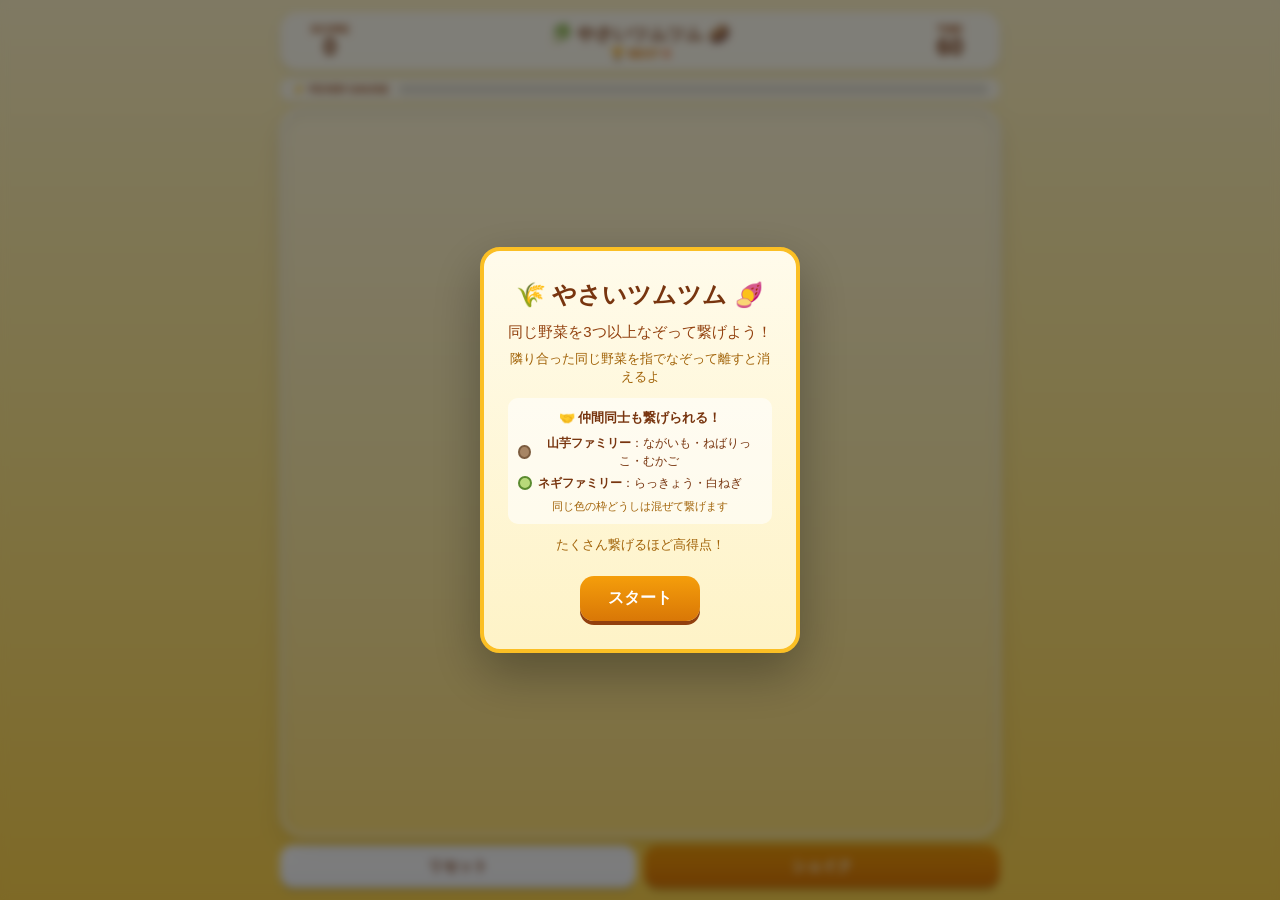
==== yasai_tsumtsum.html @ be54736c "Add files via upload" ====
<!DOCTYPE html>
<html lang="ja">
<head>
<meta charset="UTF-8">
<meta name="viewport" content="width=device-width, initial-scale=1.0, user-scalable=no">
<title>やさいツムツム</title>
<style>
  * { box-sizing: border-box; margin: 0; padding: 0; -webkit-tap-highlight-color: transparent; }
  html, body {
    height: 100%;
    overflow: hidden;
    font-family: -apple-system, BlinkMacSystemFont, "Hiragino Sans", "Yu Gothic UI", sans-serif;
    background: linear-gradient(180deg, #fef3c7 0%, #fde68a 50%, #fcd34d 100%);
    user-select: none;
    touch-action: none;
  }
  #app {
    width: 100vw;
    height: 100vh;
    display: flex;
    flex-direction: column;
    align-items: center;
    padding: 12px;
  }
  
  /* PC：もっと大きく表示 */
  .header {
    width: 100%;
    max-width: 720px;
    display: flex;
    justify-content: space-between;
    align-items: center;
    padding: 10px 20px;
    background: rgba(255,255,255,0.75);
    border-radius: 18px;
    backdrop-filter: blur(8px);
    box-shadow: 0 4px 12px rgba(0,0,0,0.08);
    margin-bottom: 8px;
    gap: 12px;
  }
  .stat { text-align: center; min-width: 60px; }
  .stat-label { font-size: 11px; color: #92400e; font-weight: 600; }
  .stat-value { font-size: 24px; font-weight: 800; color: #78350f; line-height: 1; }
  .title {
    font-size: 18px;
    font-weight: 800;
    color: #78350f;
    flex: 1;
    text-align: center;
  }
  .best-row {
    font-size: 12px;
    font-weight: 700;
    color: #d97706;
    margin-top: 2px;
    line-height: 1;
  }
  .best-row span { color: #ea580c; font-weight: 800; }
  
  #gameArea {
    position: relative;
    flex: 1;
    width: 100%;
    max-width: 720px;
    background: linear-gradient(180deg, rgba(255,255,255,0.4), rgba(255,255,255,0.2));
    border-radius: 24px;
    overflow: hidden;
    box-shadow: inset 0 4px 12px rgba(0,0,0,0.08), 0 8px 24px rgba(0,0,0,0.1);
    border: 3px solid rgba(255,255,255,0.6);
    min-height: 0;
  }
  #canvas { display: block; width: 100%; height: 100%; cursor: pointer; }
  
  .footer {
    width: 100%;
    max-width: 720px;
    margin-top: 8px;
    display: flex;
    gap: 8px;
  }
  .btn {
    flex: 1;
    padding: 12px;
    border: none;
    border-radius: 14px;
    font-size: 15px;
    font-weight: 700;
    cursor: pointer;
    box-shadow: 0 4px 0 rgba(0,0,0,0.15);
    transition: transform 0.1s, box-shadow 0.1s;
  }
  .btn:hover { filter: brightness(1.05); }
  .btn:active { transform: translateY(2px); box-shadow: 0 2px 0 rgba(0,0,0,0.15); }
  .btn-primary { background: linear-gradient(180deg, #f59e0b, #d97706); color: white; }
  .btn-secondary { background: linear-gradient(180deg, #fff, #f3f4f6); color: #78350f; }

  .overlay {
    position: absolute;
    inset: 0;
    background: rgba(0,0,0,0.5);
    display: flex;
    align-items: center;
    justify-content: center;
    z-index: 100;
    backdrop-filter: blur(4px);
  }
  .modal {
    background: linear-gradient(180deg, #fffbeb, #fef3c7);
    padding: 28px 24px;
    border-radius: 20px;
    text-align: center;
    box-shadow: 0 20px 50px rgba(0,0,0,0.3);
    border: 4px solid #fbbf24;
    max-width: 320px;
  }
  .modal h2 { color: #78350f; font-size: 24px; margin-bottom: 12px; }
  .modal p { color: #92400e; margin-bottom: 6px; font-size: 15px; }
  .modal .big-score { font-size: 42px; font-weight: 800; color: #d97706; margin: 12px 0; }
  .modal-btn {
    margin-top: 16px;
    padding: 12px 28px;
    background: linear-gradient(180deg, #f59e0b, #d97706);
    color: white;
    border: none;
    border-radius: 14px;
    font-size: 16px;
    font-weight: 700;
    cursor: pointer;
    box-shadow: 0 4px 0 #92400e;
  }
  .modal-btn:hover { filter: brightness(1.05); }
  .modal-btn:active { transform: translateY(2px); box-shadow: 0 2px 0 #92400e; }
  .combo-text {
    position: absolute;
    pointer-events: none;
    font-weight: 800;
    color: #ea580c;
    text-shadow: 0 2px 4px rgba(255,255,255,0.8), 0 0 8px rgba(255,200,100,0.6);
    z-index: 10;
    animation: pop 0.8s ease-out forwards;
  }
  @keyframes pop {
    0% { transform: translate(-50%,-50%) scale(0.5); opacity: 0; }
    30% { transform: translate(-50%,-50%) scale(1.2); opacity: 1; }
    100% { transform: translate(-50%,-150%) scale(1); opacity: 0; }
  }
  @keyframes shimmer {
    0%, 100% { transform: scale(1); box-shadow: 0 0 0 rgba(251,191,36,0); }
    50% { transform: scale(1.05); box-shadow: 0 0 20px rgba(251,191,36,0.8); }
  }
  
  /* フィーバーゲージ */
  .fever-wrap {
    width: 100%;
    max-width: 720px;
    background: rgba(255,255,255,0.7);
    border-radius: 10px;
    padding: 5px 12px;
    margin-bottom: 6px;
    box-shadow: 0 2px 6px rgba(0,0,0,0.06);
    display: flex;
    align-items: center;
    gap: 10px;
  }
  .fever-label {
    font-size: 11px;
    font-weight: 700;
    color: #92400e;
    white-space: nowrap;
  }
  .fever-bar {
    flex: 1;
    height: 10px;
    background: rgba(0,0,0,0.1);
    border-radius: 5px;
    overflow: hidden;
    box-shadow: inset 0 1px 2px rgba(0,0,0,0.15);
  }
  .fever-fill {
    height: 100%;
    width: 0%;
    background: linear-gradient(90deg, #fde047, #f97316, #ef4444);
    border-radius: 5px;
    transition: width 0.3s;
    box-shadow: 0 0 8px rgba(249, 115, 22, 0.6);
  }
  .fever-fill.full {
    animation: feverPulse 0.5s ease-in-out infinite;
  }
  @keyframes feverPulse {
    0%, 100% { box-shadow: 0 0 8px rgba(249, 115, 22, 0.6); }
    50% { box-shadow: 0 0 20px rgba(239, 68, 68, 1); }
  }
  
  /* フィーバー中の演出 */
  .fever-banner {
    position: absolute;
    top: 50%;
    left: 50%;
    transform: translate(-50%, -50%) scale(0);
    background: linear-gradient(135deg, #ef4444, #f97316, #fbbf24);
    color: white;
    padding: 16px 32px;
    border-radius: 16px;
    font-weight: 800;
    font-size: 28px;
    text-shadow: 0 2px 4px rgba(0,0,0,0.4);
    box-shadow: 0 8px 24px rgba(239,68,68,0.5);
    z-index: 50;
    pointer-events: none;
    text-align: center;
    line-height: 1.2;
    border: 3px solid white;
  }
  .fever-banner.show {
    animation: feverBanner 1.5s ease-out forwards;
  }
  @keyframes feverBanner {
    0% { transform: translate(-50%, -50%) scale(0) rotate(-10deg); opacity: 0; }
    20% { transform: translate(-50%, -50%) scale(1.2) rotate(5deg); opacity: 1; }
    40% { transform: translate(-50%, -50%) scale(1) rotate(0deg); }
    80% { transform: translate(-50%, -50%) scale(1) rotate(0deg); opacity: 1; }
    100% { transform: translate(-50%, -150%) scale(0.8); opacity: 0; }
  }
  /* フィーバー中のゲームエリア */
  #gameArea.fever {
    background: linear-gradient(180deg, rgba(254,215,170,0.6), rgba(251,191,36,0.3));
    box-shadow: inset 0 0 30px rgba(249,115,22,0.4), 0 0 30px rgba(239,68,68,0.5);
    animation: feverBg 0.8s ease-in-out infinite;
  }
  @keyframes feverBg {
    0%, 100% { box-shadow: inset 0 0 30px rgba(249,115,22,0.4), 0 0 30px rgba(239,68,68,0.5); }
    50% { box-shadow: inset 0 0 50px rgba(239,68,68,0.6), 0 0 50px rgba(251,191,36,0.7); }
  }
</style>
</head>
<body>
<div id="app">
  <div class="header">
    <div class="stat">
      <div class="stat-label">SCORE</div>
      <div class="stat-value" id="scoreVal">0</div>
    </div>
    <div class="title">
      🥬 やさいツムツム 🥔
      <div class="best-row">🏆 BEST <span id="bestVal">0</span></div>
    </div>
    <div class="stat">
      <div class="stat-label">TIME</div>
      <div class="stat-value" id="timeVal">60</div>
    </div>
  </div>
  <div class="fever-wrap">
    <div class="fever-label">⚡ FEVER GAUGE</div>
    <div class="fever-bar"><div class="fever-fill" id="feverFill"></div></div>
  </div>
  <div id="gameArea">
    <canvas id="canvas"></canvas>
    <div class="fever-banner" id="feverBanner">🔥 FEVER TIME! 🔥<br><span style="font-size:0.6em">スコア3倍 / ビッグツム多発</span></div>
  </div>
  <div class="footer">
    <button class="btn btn-secondary" id="btnReset">リセット</button>
    <button class="btn btn-primary" id="btnShake">シェイク</button>
  </div>
</div>

<div class="overlay" id="startOverlay">
  <div class="modal">
    <h2>🌾 やさいツムツム 🍠</h2>
    <p>同じ野菜を3つ以上なぞって繋げよう！</p>
    <p style="margin-top:8px;font-size:13px;color:#a16207">隣り合った同じ野菜を指でなぞって離すと消えるよ</p>
    
    <div style="margin:12px 0;padding:10px;background:rgba(255,255,255,0.6);border-radius:10px;font-size:12px;color:#78350f;line-height:1.5">
      <div style="font-weight:700;margin-bottom:6px;font-size:13px">🤝 仲間同士も繋げられる！</div>
      <div style="display:flex;align-items:center;gap:6px;margin-bottom:4px">
        <span style="display:inline-block;width:14px;height:14px;border-radius:50%;background:#a78564;border:2px solid #7c5c3f"></span>
        <span><b>山芋ファミリー</b>：ながいも・ねばりっこ・むかご</span>
      </div>
      <div style="display:flex;align-items:center;gap:6px">
        <span style="display:inline-block;width:14px;height:14px;border-radius:50%;background:#b8d97a;border:2px solid #5a8a2f"></span>
        <span><b>ネギファミリー</b>：らっきょう・白ねぎ</span>
      </div>
      <div style="margin-top:6px;font-size:11px;color:#a16207">同じ色の枠どうしは混ぜて繋げます</div>
    </div>
    
    <p style="margin-top:8px;font-size:13px;color:#a16207">たくさん繋げるほど高得点！</p>
    <button class="modal-btn" id="btnStart">スタート</button>
  </div>
</div>

<div class="overlay" id="endOverlay" style="display:none">
  <div class="modal">
    <h2>🎉 タイムアップ！</h2>
    <p>最終スコア</p>
    <div class="big-score" id="finalScore">0</div>
    <p id="rankText">よくがんばりました！</p>
    <div id="newRecord" style="display:none;margin-top:10px;padding:8px;background:linear-gradient(90deg,#fde68a,#fbbf24,#fde68a);border-radius:10px;font-weight:800;color:#92400e;animation:shimmer 1.2s ease-in-out infinite">
      ✨ 自己ベスト更新！ ✨
    </div>
    <p style="margin-top:10px;font-size:13px;color:#92400e">🏆 自己ベスト: <span id="bestScoreEnd" style="font-weight:800;color:#ea580c">0</span></p>
    <button class="modal-btn" id="btnRetry">もう一度</button>
  </div>
</div>

<script>
const IMG_DATA = {
  satsumaimo: "[data-uri]",
  nagaimo: "[data-uri]",
  nebarikko: "[data-uri]",
  hachimitsu: "[data-uri]",
  mukago: "[data-uri]",
  rakkyo: "[data-uri]",
  shironegi: "[data-uri]",
  nashi: "[data-uri]",
  satoimo: "[data-uri]",
};

const VEGGIES = [
  { key: "satsumaimo", name: "さつまいも", color: "#9b4d8a" },
  { key: "nagaimo", name: "ながいも", color: "#d4a373" },
  { key: "nebarikko", name: "ねばりっこ", color: "#b8835a" },
  { key: "hachimitsu", name: "はちみつ", color: "#e8a04c" },
  { key: "mukago", name: "むかご", color: "#7d5a3c" },
  { key: "rakkyo", name: "らっきょう", color: "#f0e5d0" },
  { key: "shironegi", name: "白ねぎ", color: "#7cb342" },
  { key: "nashi", name: "梨", color: "#d4b048" },
  { key: "satoimo", name: "里芋", color: "#8b6240" },
];

// 同じグループ同士は繋げられる
const GROUPS = {
  yamaimo: {
    members: ['nagaimo', 'nebarikko', 'mukago'],
    bgColor: '#a78564',     // 山芋ファミリー：茶系
    ringColor: '#7c5c3f',
    label: '山芋ファミリー',
  },
  negi: {
    members: ['rakkyo', 'shironegi'],
    bgColor: '#b8d97a',     // ネギファミリー：緑系
    ringColor: '#5a8a2f',
    label: 'ネギファミリー',
  },
};
function getGroup(key) {
  for (const g in GROUPS) {
    if (GROUPS[g].members.includes(key)) return g;
  }
  return key;
}
function getGroupBgColor(key, defaultColor) {
  const g = getGroup(key);
  return GROUPS[g] ? GROUPS[g].bgColor : defaultColor;
}
function getGroupRingColor(key) {
  const g = getGroup(key);
  return GROUPS[g] ? GROUPS[g].ringColor : null;
}
function canChain(a, b) {
  return getGroup(a) === getGroup(b);
}


const images = {};
VEGGIES.forEach(v => {
  const img = new Image();
  img.src = IMG_DATA[v.key];
  images[v.key] = img;
});

const canvas = document.getElementById('canvas');
const ctx = canvas.getContext('2d');
const gameArea = document.getElementById('gameArea');
let W = 0, H = 0, DPR = window.devicePixelRatio || 1;
let TSUM_RADIUS = 36;

function resizeCanvas() {
  const rect = gameArea.getBoundingClientRect();
  W = rect.width;
  H = rect.height;
  canvas.width = W * DPR;
  canvas.height = H * DPR;
  canvas.style.width = W + 'px';
  canvas.style.height = H + 'px';
  ctx.setTransform(DPR, 0, 0, DPR, 0, 0);
  // 画面サイズに応じてツムサイズ調整（PCでも大きく）
  TSUM_RADIUS = Math.max(28, Math.min(44, Math.floor(Math.min(W, H) / 11)));
  tsums.forEach(t => t.r = TSUM_RADIUS);
}
window.addEventListener('resize', resizeCanvas);

const GRAVITY = 0.6;
const FRICTION = 0.96;
const BOUNCE = 0.4;

class Tsum {
  constructor(veggie, x, y, isBig = false) {
    this.veggie = veggie;
    this.x = x;
    this.y = y;
    this.vx = (Math.random() - 0.5) * 2;
    this.vy = 0;
    this.isBig = isBig;
    this.r = isBig ? TSUM_RADIUS * 1.6 : TSUM_RADIUS;
    this.angle = (Math.random() - 0.5) * 0.3;
    this.va = (Math.random() - 0.5) * 0.05;
    this.removing = false;
    this.removeT = 0;
    this.scale = 0;
    this.spawnT = 0;
    this.glowT = 0;
  }
  update() {
    if (this.removing) {
      this.removeT++;
      this.scale = Math.max(0, 1 - this.removeT / 12);
      return this.removeT > 12;
    }
    if (this.spawnT < 10) { this.spawnT++; this.scale = this.spawnT / 10; }
    this.vy += GRAVITY;
    this.vx *= FRICTION;
    this.x += this.vx;
    this.y += this.vy;
    this.angle += this.va;
    this.va *= 0.95;
    if (this.x < this.r) { this.x = this.r; this.vx *= -BOUNCE; }
    if (this.x > W - this.r) { this.x = W - this.r; this.vx *= -BOUNCE; }
    if (this.y > H - this.r) {
      this.y = H - this.r;
      this.vy *= -BOUNCE;
      this.vx *= 0.8;
      if (Math.abs(this.vy) < 1) this.vy = 0;
    }
    return false;
  }
  draw(ctx) {
    ctx.save();
    ctx.translate(this.x, this.y);
    
    // ビッグツムは光輪エフェクト
    if (this.isBig) {
      this.glowT += 0.05;
      const glowR = this.r + 8 + Math.sin(this.glowT) * 4;
      const glowGrad = ctx.createRadialGradient(0, 0, this.r, 0, 0, glowR + 10);
      glowGrad.addColorStop(0, 'rgba(255, 215, 0, 0.6)');
      glowGrad.addColorStop(1, 'rgba(255, 215, 0, 0)');
      ctx.beginPath();
      ctx.arc(0, 0, glowR + 10, 0, Math.PI * 2);
      ctx.fillStyle = glowGrad;
      ctx.fill();
    }
    
    ctx.rotate(this.angle);
    ctx.scale(this.scale, this.scale);
    ctx.beginPath();
    ctx.arc(2, 4, this.r, 0, Math.PI * 2);
    ctx.fillStyle = 'rgba(0,0,0,0.15)';
    ctx.fill();
    // グループに属するツムは統一カラー、属さないものは個別色
    const bgColor = getGroupBgColor(this.veggie.key, this.veggie.color);
    const grad = ctx.createRadialGradient(-this.r*0.3, -this.r*0.3, this.r*0.2, 0, 0, this.r);
    grad.addColorStop(0, bgColor + 'ff');
    grad.addColorStop(0.7, bgColor + 'dd');
    grad.addColorStop(1, bgColor + '99');
    ctx.beginPath();
    ctx.arc(0, 0, this.r, 0, Math.PI * 2);
    ctx.fillStyle = grad;
    ctx.fill();
    ctx.beginPath();
    ctx.ellipse(-this.r*0.3, -this.r*0.4, this.r*0.3, this.r*0.2, -0.4, 0, Math.PI * 2);
    ctx.fillStyle = 'rgba(255,255,255,0.5)';
    ctx.fill();
    // グループ専用の濃い縁取り（仲間が分かるサイン）
    const ringColor = getGroupRingColor(this.veggie.key);
    if (this.isBig) {
      // ビッグツムは金色の太い縁
      ctx.beginPath();
      ctx.arc(0, 0, this.r, 0, Math.PI * 2);
      ctx.lineWidth = 5;
      ctx.strokeStyle = '#fbbf24';
      ctx.stroke();
      ctx.lineWidth = 2;
      ctx.strokeStyle = '#d97706';
      ctx.stroke();
    } else if (ringColor) {
      ctx.beginPath();
      ctx.arc(0, 0, this.r, 0, Math.PI * 2);
      ctx.lineWidth = 4;
      ctx.strokeStyle = ringColor;
      ctx.stroke();
    } else {
      ctx.beginPath();
      ctx.arc(0, 0, this.r, 0, Math.PI * 2);
      ctx.lineWidth = 3;
      ctx.strokeStyle = 'rgba(255,255,255,0.9)';
      ctx.stroke();
      ctx.lineWidth = 1.5;
      ctx.strokeStyle = 'rgba(0,0,0,0.2)';
      ctx.stroke();
    }
    const img = images[this.veggie.key];
    if (img && img.complete) {
      const size = this.r * 1.5;
      ctx.drawImage(img, -size/2, -size/2, size, size);
    }
    
    // ビッグツムの×2バッジ
    if (this.isBig) {
      ctx.save();
      ctx.rotate(-this.angle); // バッジは回転を打ち消して常に正立
      const badgeX = this.r * 0.6;
      const badgeY = -this.r * 0.6;
      ctx.beginPath();
      ctx.arc(badgeX, badgeY, this.r * 0.35, 0, Math.PI * 2);
      ctx.fillStyle = '#ea580c';
      ctx.fill();
      ctx.lineWidth = 2;
      ctx.strokeStyle = 'white';
      ctx.stroke();
      ctx.fillStyle = 'white';
      ctx.font = `bold ${this.r * 0.45}px sans-serif`;
      ctx.textAlign = 'center';
      ctx.textBaseline = 'middle';
      ctx.fillText('×2', badgeX, badgeY);
      ctx.restore();
    }
    
    ctx.restore();
  }
}

let tsums = [];
let chain = [];
let isDragging = false;
let score = 0;
let timeLeft = 60;
let gameRunning = false;
let timerInterval = null;
let lastSpawn = 0;

// フィーバー関連
const FEVER_THRESHOLD = 3000;  // フィーバーゲージMAXで発動
const FEVER_DURATION = 8;       // 秒
let feverGauge = 0;
let feverActive = false;
let feverTimeLeft = 0;
let feverInterval = null;

function getMaxTsums() {
  // 画面サイズに応じて最大数を調整
  // ツム1個が占める正方形面積で割って、画面の45%を占める量にする
  // （円が正方形に詰まると最大78%、現実の物理シミュなら45-50%が安全）
  const cellArea = (TSUM_RADIUS * 2) * (TSUM_RADIUS * 2);
  const target = (W * H * 0.45) / cellArea;
  return Math.min(50, Math.max(25, Math.floor(target)));
}

function spawnTsum() {
  if (tsums.length >= getMaxTsums()) return;
  const v = VEGGIES[Math.floor(Math.random() * VEGGIES.length)];
  // 通常5%、フィーバー中は25%でビッグツム
  const isBig = Math.random() < (feverActive ? 0.25 : 0.05);
  // 上部に他のツムが居ない場所を探す
  let x = Math.random() * (W - 80) + 40;
  for (let tries = 0; tries < 5; tries++) {
    let collision = false;
    for (const other of tsums) {
      if (other.y < TSUM_RADIUS * 2 && Math.abs(other.x - x) < TSUM_RADIUS * 2) {
        collision = true;
        break;
      }
    }
    if (!collision) break;
    x = Math.random() * (W - 80) + 40;
  }
  const t = new Tsum(v, x, -40, isBig);
  t.vy = 1;
  tsums.push(t);
}

function fillBoard() {
  const target = getMaxTsums() - 5;
  for (let i = 0; i < target; i++) setTimeout(spawnTsum, i * 100);
}

function getPos(e) {
  const rect = canvas.getBoundingClientRect();
  const t = e.touches ? e.touches[0] : e;
  return { x: t.clientX - rect.left, y: t.clientY - rect.top };
}
function findTsumAt(x, y) {
  for (let i = tsums.length - 1; i >= 0; i--) {
    const t = tsums[i];
    if (t.removing) continue;
    const dx = t.x - x, dy = t.y - y;
    if (dx*dx + dy*dy < t.r * t.r * 1.2) return t;
  }
  return null;
}
function isAdjacent(a, b) {
  const dx = a.x - b.x, dy = a.y - b.y;
  // 各ツムの実半径の合計に余裕係数1.3を掛ける（ビッグツム対応）
  return Math.sqrt(dx*dx + dy*dy) < (a.r + b.r) * 1.3;
}
function startChain(e) {
  if (!gameRunning) return;
  e.preventDefault();
  const p = getPos(e);
  const t = findTsumAt(p.x, p.y);
  if (t) { isDragging = true; chain = [t]; }
}
function continueChain(e) {
  if (!isDragging || !gameRunning) return;
  e.preventDefault();
  const p = getPos(e);
  const t = findTsumAt(p.x, p.y);
  if (!t) return;
  if (chain[chain.length - 1] === t) return;
  if (chain.length >= 2 && chain[chain.length - 2] === t) { chain.pop(); return; }
  if (chain.includes(t)) return;
  const last = chain[chain.length - 1];
  if (canChain(t.veggie.key, last.veggie.key) && isAdjacent(last, t)) chain.push(t);
}
function endChain(e) {
  if (!isDragging) return;
  e.preventDefault();
  isDragging = false;
  if (chain.length >= 3) {
    const n = chain.length;
    const baseScore = n * 100;
    const bonus = n >= 5 ? Math.pow(n - 4, 2) * 50 : 0;
    // ビッグツムの数だけ倍率がかかる（ビッグツム1個につき×2、複数あれば加算）
    const bigCount = chain.filter(t => t.isBig).length;
    const bigMultiplier = bigCount > 0 ? 1 + bigCount : 1;  // 0個=×1, 1個=×2, 2個=×3...
    // フィーバー中はさらに×3
    const feverMultiplier = feverActive ? 3 : 1;
    const gained = Math.round((baseScore + bonus) * bigMultiplier * feverMultiplier);
    score += gained;
    
    // フィーバーゲージを溜める（フィーバー中は溜まらない）
    if (!feverActive) {
      feverGauge = Math.min(FEVER_THRESHOLD, feverGauge + (baseScore + bonus));
      if (feverGauge >= FEVER_THRESHOLD) startFever();
    }
    
    showCombo(chain[Math.floor(chain.length/2)], n, gained, bigCount, feverActive);
    chain.forEach(t => { t.removing = true; });
    for (let i = 0; i < n; i++) setTimeout(spawnTsum, i * 80);
    updateScore();
    updateFeverGauge();
  }
  chain = [];
}
canvas.addEventListener('mousedown', startChain);
canvas.addEventListener('mousemove', continueChain);
canvas.addEventListener('mouseup', endChain);
canvas.addEventListener('mouseleave', endChain);
canvas.addEventListener('touchstart', startChain, {passive: false});
canvas.addEventListener('touchmove', continueChain, {passive: false});
canvas.addEventListener('touchend', endChain, {passive: false});
canvas.addEventListener('touchcancel', endChain, {passive: false});

function showCombo(t, n, gained, bigCount = 0, isFever = false) {
  const el = document.createElement('div');
  el.className = 'combo-text';
  el.style.left = t.x + 'px';
  el.style.top = t.y + 'px';
  el.style.fontSize = Math.min(20 + n * 3, 48) + 'px';
  let badge = '';
  if (isFever) badge += '<span style="color:#ef4444"> 🔥FEVER×3</span>';
  if (bigCount > 0) badge += `<span style="color:#d97706"> ⭐BIG×${1+bigCount}</span>`;
  el.innerHTML = `${n}チェーン!${badge}<br><span style="font-size:0.6em">+${gained}</span>`;
  gameArea.appendChild(el);
  setTimeout(() => el.remove(), 1000);
}

function updateFeverGauge() {
  const fill = document.getElementById('feverFill');
  const pct = (feverGauge / FEVER_THRESHOLD) * 100;
  fill.style.width = pct + '%';
  fill.classList.toggle('full', feverGauge >= FEVER_THRESHOLD);
}

function startFever() {
  feverActive = true;
  feverTimeLeft = FEVER_DURATION;
  feverGauge = 0;
  updateFeverGauge();
  document.getElementById('gameArea').classList.add('fever');
  // フィーバーバナー
  const banner = document.getElementById('feverBanner');
  banner.classList.remove('show');
  void banner.offsetWidth; // reflow
  banner.classList.add('show');
  // フィーバー中は既存ツムの一部をビッグに格上げ
  const candidates = tsums.filter(t => !t.removing && !t.isBig);
  const upgradeCount = Math.min(5, Math.floor(candidates.length * 0.2));
  for (let i = 0; i < upgradeCount; i++) {
    const idx = Math.floor(Math.random() * candidates.length);
    const t = candidates.splice(idx, 1)[0];
    t.isBig = true;
    t.r = TSUM_RADIUS * 1.6;
  }
  // フィーバータイマー
  if (feverInterval) clearInterval(feverInterval);
  feverInterval = setInterval(() => {
    feverTimeLeft--;
    if (feverTimeLeft <= 0) endFever();
  }, 1000);
}

function endFever() {
  feverActive = false;
  if (feverInterval) { clearInterval(feverInterval); feverInterval = null; }
  document.getElementById('gameArea').classList.remove('fever');
}

function updateScore() {
  document.getElementById('scoreVal').textContent = score.toLocaleString();
}

function loop() {
  ctx.clearRect(0, 0, W, H);
  tsums = tsums.filter(t => !t.update());
  for (let i = 0; i < tsums.length; i++) {
    for (let j = i + 1; j < tsums.length; j++) {
      const a = tsums[i], b = tsums[j];
      if (a.removing || b.removing) continue;
      const dx = b.x - a.x, dy = b.y - a.y;
      const d = Math.sqrt(dx*dx + dy*dy);
      const minD = a.r + b.r;
      if (d < minD && d > 0.01) {
        const overlap = minD - d;
        const nx = dx / d, ny = dy / d;
        // 重なりを完全に解消（係数1.0で押し戻し）
        a.x -= nx * overlap * 0.55;
        a.y -= ny * overlap * 0.55;
        b.x += nx * overlap * 0.55;
        b.y += ny * overlap * 0.55;
        // 速度の弾性衝突
        const va = a.vx * nx + a.vy * ny;
        const vb = b.vx * nx + b.vy * ny;
        if (va - vb > 0) {
          // 近づいている時のみ反発
          const impulse = (va - vb) * 0.7;
          a.vx -= impulse * nx;
          a.vy -= impulse * ny;
          b.vx += impulse * nx;
          b.vy += impulse * ny;
        }
      }
    }
  }
  if (chain.length > 0) {
    ctx.save();
    ctx.lineWidth = 12;
    ctx.lineCap = 'round';
    ctx.lineJoin = 'round';
    ctx.strokeStyle = 'rgba(251, 191, 36, 0.5)';
    ctx.beginPath();
    chain.forEach((t, i) => i === 0 ? ctx.moveTo(t.x, t.y) : ctx.lineTo(t.x, t.y));
    ctx.stroke();
    ctx.lineWidth = 6;
    ctx.strokeStyle = 'rgba(255, 255, 255, 0.9)';
    ctx.stroke();
    ctx.restore();
  }
  tsums.forEach(t => t.draw(ctx));
  
  // チェーン中：繋げられる候補（同じグループ）を脈動表示
  if (chain.length > 0) {
    const lastKey = chain[chain.length - 1].veggie.key;
    const pulse = 0.5 + 0.5 * Math.sin(Date.now() / 150);
    tsums.forEach(t => {
      if (t.removing) return;
      if (chain.includes(t)) return;
      if (canChain(t.veggie.key, lastKey)) {
        ctx.save();
        ctx.beginPath();
        ctx.arc(t.x, t.y, t.r + 6, 0, Math.PI * 2);
        ctx.lineWidth = 3;
        ctx.strokeStyle = `rgba(255, 215, 0, ${0.5 + pulse * 0.5})`;
        ctx.shadowColor = '#fde047';
        ctx.shadowBlur = 12 + pulse * 8;
        ctx.stroke();
        ctx.restore();
      }
    });
  }
  
  if (chain.length > 0) {
    chain.forEach(t => {
      ctx.save();
      ctx.beginPath();
      ctx.arc(t.x, t.y, t.r + 4, 0, Math.PI * 2);
      ctx.lineWidth = 4;
      ctx.strokeStyle = '#fbbf24';
      ctx.stroke();
      ctx.restore();
    });
    if (chain.length >= 2) {
      const last = chain[chain.length - 1];
      ctx.save();
      ctx.fillStyle = '#ea580c';
      ctx.strokeStyle = 'white';
      ctx.lineWidth = 4;
      ctx.font = 'bold 28px sans-serif';
      ctx.textAlign = 'center';
      ctx.textBaseline = 'middle';
      const text = chain.length + '';
      ctx.strokeText(text, last.x, last.y - 50);
      ctx.fillText(text, last.x, last.y - 50);
      ctx.restore();
    }
  }
  const aliveCount = tsums.filter(t => !t.removing).length;
  const targetCount = getMaxTsums() - 5;
  if (gameRunning && aliveCount < targetCount && Date.now() - lastSpawn > 250) {
    spawnTsum();
    lastSpawn = Date.now();
  }
  requestAnimationFrame(loop);
}

function startGame() {
  resizeCanvas();
  tsums = [];
  chain = [];
  score = 0;
  timeLeft = 60;
  gameRunning = true;
  // フィーバー状態をリセット
  feverGauge = 0;
  feverActive = false;
  feverTimeLeft = 0;
  if (feverInterval) { clearInterval(feverInterval); feverInterval = null; }
  document.getElementById('gameArea').classList.remove('fever');
  updateFeverGauge();
  updateScore();
  document.getElementById('timeVal').textContent = timeLeft;
  document.getElementById('startOverlay').style.display = 'none';
  document.getElementById('endOverlay').style.display = 'none';
  fillBoard();
  if (timerInterval) clearInterval(timerInterval);
  timerInterval = setInterval(() => {
    timeLeft--;
    document.getElementById('timeVal').textContent = timeLeft;
    if (timeLeft <= 0) endGame();
  }, 1000);
}

// 自己ベスト管理
const BEST_KEY = 'yasai_tsumtsum_best';
function loadBest() {
  try {
    const v = localStorage.getItem(BEST_KEY);
    return v ? parseInt(v, 10) : 0;
  } catch (e) { return 0; }
}
function saveBest(v) {
  try { localStorage.setItem(BEST_KEY, String(v)); } catch (e) {}
}
function updateBestDisplay() {
  const best = loadBest();
  const el = document.getElementById('bestVal');
  if (el) el.textContent = best.toLocaleString();
}

function endGame() {
  gameRunning = false;
  if (timerInterval) clearInterval(timerInterval);
  if (feverInterval) { clearInterval(feverInterval); feverInterval = null; }
  feverActive = false;
  document.getElementById('gameArea').classList.remove('fever');
  document.getElementById('finalScore').textContent = score.toLocaleString();
  let rank = 'がんばりました！';
  if (score >= 10000) rank = '🌟 やさいマスター！';
  else if (score >= 5000) rank = '🥕 すごい！';
  else if (score >= 2000) rank = '🌱 いい調子！';
  document.getElementById('rankText').textContent = rank;
  
  // 自己ベスト判定
  const oldBest = loadBest();
  const isNewRecord = score > oldBest;
  if (isNewRecord) saveBest(score);
  const currentBest = isNewRecord ? score : oldBest;
  document.getElementById('bestScoreEnd').textContent = currentBest.toLocaleString();
  document.getElementById('newRecord').style.display = isNewRecord ? 'block' : 'none';
  updateBestDisplay();
  
  document.getElementById('endOverlay').style.display = 'flex';
}

document.getElementById('btnStart').addEventListener('click', startGame);
document.getElementById('btnRetry').addEventListener('click', startGame);
document.getElementById('btnReset').addEventListener('click', startGame);
document.getElementById('btnShake').addEventListener('click', () => {
  if (!gameRunning) return;
  tsums.forEach(t => {
    if (!t.removing) {
      t.vx = (Math.random() - 0.5) * 20;
      t.vy = -Math.random() * 15 - 5;
    }
  });
});

window.addEventListener('load', () => { resizeCanvas(); loop(); updateBestDisplay(); });
resizeCanvas();
loop();
updateBestDisplay();
</script>
</body>
</html>
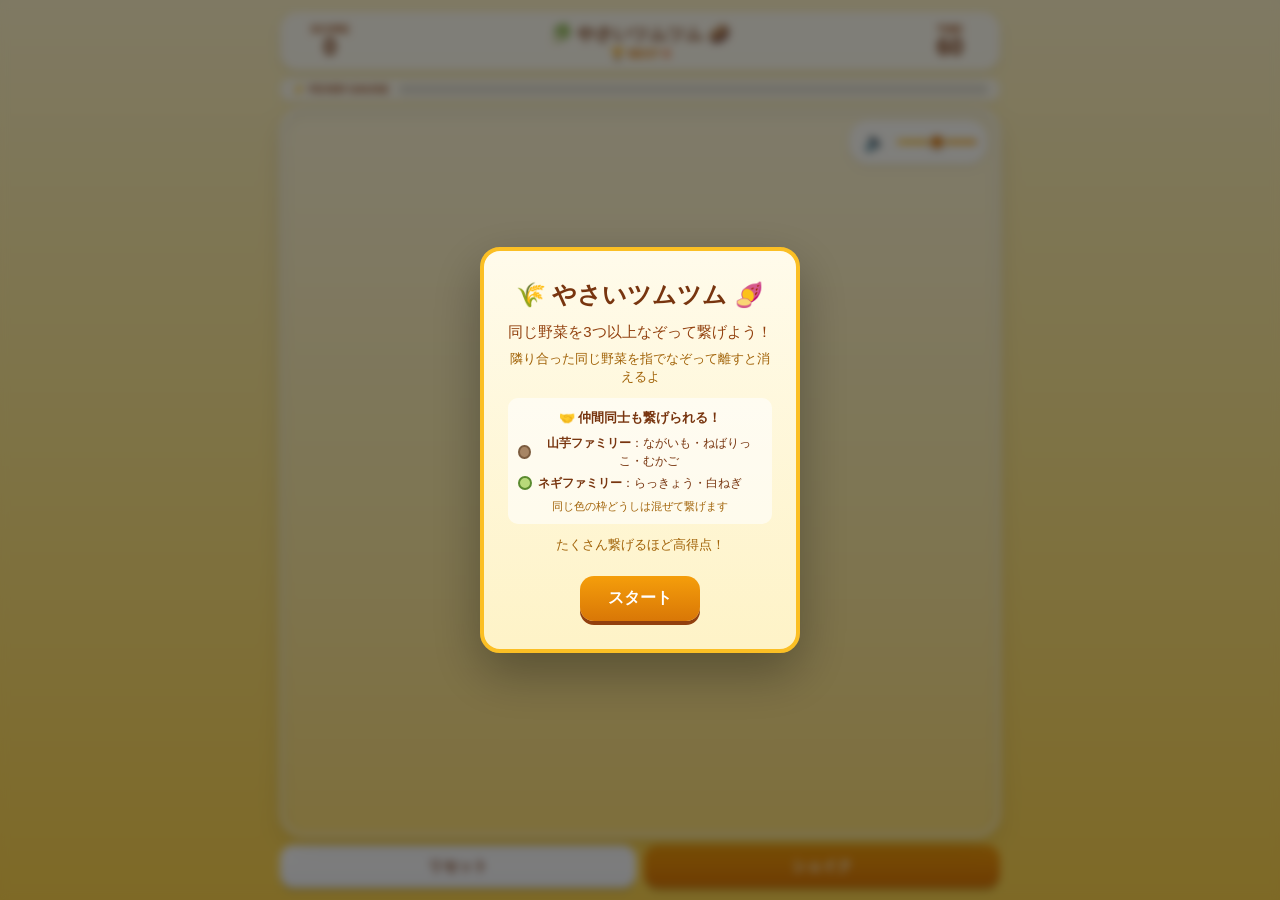
==== commit 815547a0: "Add files via upload" ====
--- a/yasai_tsumtsum.html
+++ b/yasai_tsumtsum.html
@@ -231,6 +231,75 @@
   @keyframes feverBg {
     0%, 100% { box-shadow: inset 0 0 30px rgba(249,115,22,0.4), 0 0 30px rgba(239,68,68,0.5); }
     50% { box-shadow: inset 0 0 50px rgba(239,68,68,0.6), 0 0 50px rgba(251,191,36,0.7); }
+  }
+  
+  /* 音量コントロール */
+  .sound-ctrl {
+    position: absolute;
+    top: 10px;
+    right: 10px;
+    display: flex;
+    align-items: center;
+    gap: 6px;
+    background: rgba(255,255,255,0.85);
+    padding: 6px 10px;
+    border-radius: 20px;
+    box-shadow: 0 2px 6px rgba(0,0,0,0.1);
+    z-index: 20;
+    backdrop-filter: blur(4px);
+  }
+  .sound-btn {
+    width: 32px;
+    height: 32px;
+    border: none;
+    background: transparent;
+    cursor: pointer;
+    font-size: 18px;
+    padding: 0;
+    border-radius: 50%;
+    display: flex;
+    align-items: center;
+    justify-content: center;
+    transition: background 0.15s;
+  }
+  .sound-btn:hover { background: rgba(0,0,0,0.05); }
+  .sound-btn:active { transform: scale(0.92); }
+  .vol-slider {
+    width: 80px;
+    height: 4px;
+    -webkit-appearance: none;
+    appearance: none;
+    background: linear-gradient(90deg, #fbbf24, #f59e0b);
+    border-radius: 2px;
+    outline: none;
+    cursor: pointer;
+  }
+  .vol-slider::-webkit-slider-thumb {
+    -webkit-appearance: none;
+    width: 16px;
+    height: 16px;
+    background: #d97706;
+    border-radius: 50%;
+    cursor: pointer;
+    border: 2px solid white;
+    box-shadow: 0 1px 3px rgba(0,0,0,0.3);
+  }
+  .vol-slider::-moz-range-thumb {
+    width: 16px;
+    height: 16px;
+    background: #d97706;
+    border-radius: 50%;
+    cursor: pointer;
+    border: 2px solid white;
+  }
+  .sound-ctrl.muted .vol-slider {
+    background: #d1d5db;
+    opacity: 0.5;
+  }
+  @media (max-width: 480px) {
+    .sound-ctrl { padding: 4px 8px; gap: 4px; }
+    .vol-slider { width: 60px; }
+    .sound-btn { width: 28px; height: 28px; font-size: 16px; }
   }
 </style>
 </head>
@@ -257,6 +326,10 @@
   <div id="gameArea">
     <canvas id="canvas"></canvas>
     <div class="fever-banner" id="feverBanner">🔥 FEVER TIME! 🔥<br><span style="font-size:0.6em">スコア3倍 / ビッグツム多発</span></div>
+    <div class="sound-ctrl">
+      <button class="sound-btn" id="btnMute" title="ミュート">🔊</button>
+      <input type="range" min="0" max="100" value="50" class="vol-slider" id="volSlider">
+    </div>
   </div>
   <div class="footer">
     <button class="btn btn-secondary" id="btnReset">リセット</button>
@@ -304,15 +377,15 @@
 
 <script>
 const IMG_DATA = {
-  satsumaimo: "[data-uri]",
-  nagaimo: "[data-uri]",
-  nebarikko: "[data-uri]",
-  hachimitsu: "[data-uri]",
-  mukago: "[data-uri]",
-  rakkyo: "[data-uri]",
-  shironegi: "[data-uri]",
-  nashi: "[data-uri]",
-  satoimo: "[data-uri]",
+  satsumaimo: "[data-uri]",
+  nagaimo: "[data-uri]",
+  nebarikko: "[data-uri]",
+  hachimitsu: "[data-uri]",
+  mukago: "[data-uri]",
+  rakkyo: "[data-uri]",
+  shironegi: "[data-uri]",
+  nashi: "[data-uri]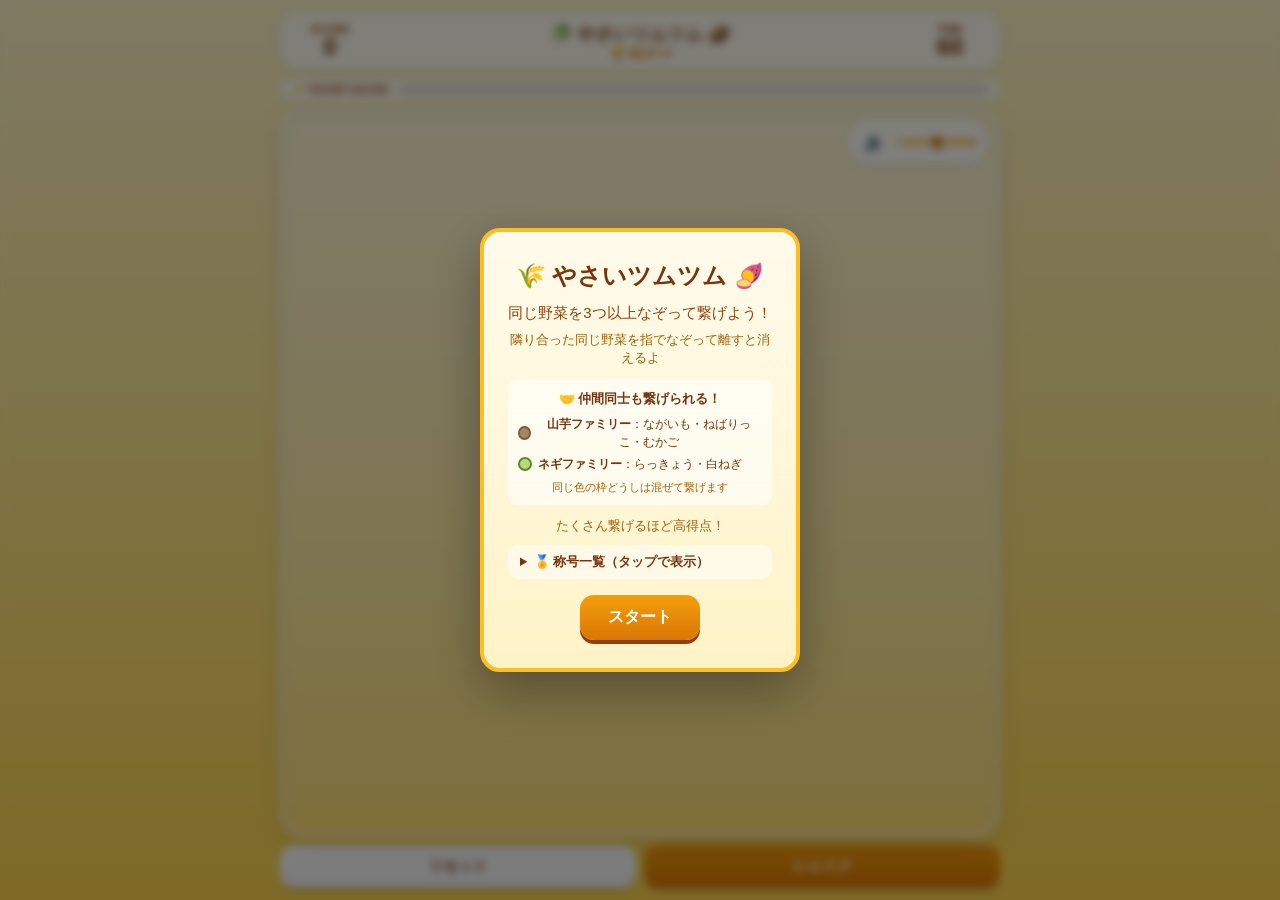
==== commit 8c0989b1: "Add files via upload" ====
--- a/yasai_tsumtsum.html
+++ b/yasai_tsumtsum.html
@@ -115,6 +115,18 @@
   }
   .modal h2 { color: #78350f; font-size: 24px; margin-bottom: 12px; }
   .modal p { color: #92400e; margin-bottom: 6px; font-size: 15px; }
+  .modal #rankText {
+    font-size: 22px;
+    font-weight: 800;
+    margin: 8px 0;
+    text-shadow: 0 2px 4px rgba(255,255,255,0.6);
+    animation: rankBounce 0.6s ease-out;
+  }
+  @keyframes rankBounce {
+    0% { transform: scale(0); opacity: 0; }
+    50% { transform: scale(1.2); }
+    100% { transform: scale(1); opacity: 1; }
+  }
   .modal .big-score { font-size: 42px; font-weight: 800; color: #d97706; margin: 12px 0; }
   .modal-btn {
     margin-top: 16px;
@@ -357,6 +369,25 @@
     </div>
     
     <p style="margin-top:8px;font-size:13px;color:#a16207">たくさん繋げるほど高得点！</p>
+    
+    <details style="margin-top:10px;text-align:left;font-size:12px;color:#78350f;background:rgba(255,255,255,0.5);border-radius:10px;padding:8px 12px">
+      <summary style="font-weight:700;cursor:pointer;font-size:13px">🏅 称号一覧（タップで表示）</summary>
+      <div style="margin-top:8px;line-height:1.7">
+        <div style="color:#fbbf24;font-weight:700">👑 伝説のやさい王 <span style="color:#92400e;font-weight:500">10万〜</span></div>
+        <div style="color:#a855f7;font-weight:700">🌈 神農の使者 <span style="color:#92400e;font-weight:500">7万〜</span></div>
+        <div style="color:#06b6d4;font-weight:700">💎 やさいレジェンド <span style="color:#92400e;font-weight:500">5万〜</span></div>
+        <div style="color:#ef4444;font-weight:700">🏆 やさいマイスター <span style="color:#92400e;font-weight:500">3.5万〜</span></div>
+        <div style="color:#f97316;font-weight:700">⭐ やさいマスター <span style="color:#92400e;font-weight:500">2.5万〜</span></div>
+        <div style="color:#eab308;font-weight:700">🥇 やさいエース <span style="color:#92400e;font-weight:500">1.8万〜</span></div>
+        <div style="color:#84cc16;font-weight:700">🥈 やさい上手 <span style="color:#92400e;font-weight:500">1.2万〜</span></div>
+        <div style="color:#22c55e;font-weight:700">🥉 やさい名人 <span style="color:#92400e;font-weight:500">8千〜</span></div>
+        <div style="color:#10b981;font-weight:700">🥕 やさい職人 <span style="color:#92400e;font-weight:500">5千〜</span></div>
+        <div style="color:#06b6d4;font-weight:700">🌱 やさい見習い <span style="color:#92400e;font-weight:500">2.5千〜</span></div>
+        <div style="color:#8b5cf6;font-weight:700">🌾 ちいさな農家 <span style="color:#92400e;font-weight:500">1千〜</span></div>
+        <div style="color:#94a3b8;font-weight:700">🍃 はじめての収穫 <span style="color:#92400e;font-weight:500">0〜</span></div>
+      </div>
+    </details>
+    
     <button class="modal-btn" id="btnStart">スタート</button>
   </div>
 </div>
@@ -1192,11 +1223,29 @@
   stopBgm();
   playGameOverSE();
   document.getElementById('finalScore').textContent = score.toLocaleString();
-  let rank = 'がんばりました！';
-  if (score >= 10000) rank = '🌟 やさいマスター！';
-  else if (score >= 5000) rank = '🥕 すごい！';
-  else if (score >= 2000) rank = '🌱 いい調子！';
-  document.getElementById('rankText').textContent = rank;
+  // 称号判定（スコアに応じて11段階）
+  const titles = [
+    { min: 100000, label: '👑 伝説のやさい王', color: '#fbbf24' },
+    { min:  70000, label: '🌈 神農の使者',     color: '#a855f7' },
+    { min:  50000, label: '💎 やさいレジェンド', color: '#06b6d4' },
+    { min:  35000, label: '🏆 やさいマイスター', color: '#ef4444' },
+    { min:  25000, label: '⭐ やさいマスター',  color: '#f97316' },
+    { min:  18000, label: '🥇 やさいエース',    color: '#eab308' },
+    { min:  12000, label: '🥈 やさい上手',      color: '#84cc16' },
+    { min:   8000, label: '🥉 やさい名人',      color: '#22c55e' },
+    { min:   5000, label: '🥕 やさい職人',      color: '#10b981' },
+    { min:   2500, label: '🌱 やさい見習い',    color: '#06b6d4' },
+    { min:   1000, label: '🌾 ちいさな農家',    color: '#8b5cf6' },
+    { min:      0, label: '🍃 はじめての収穫',  color: '#94a3b8' },
+  ];
+  const t = titles.find(x => score >= x.min);
+  const rankEl = document.getElementById('rankText');
+  rankEl.textContent = t.label;
+  rankEl.style.color = t.color;
+  // アニメーション再生のためクラス再付与
+  rankEl.style.animation = 'none';
+  void rankEl.offsetWidth;
+  rankEl.style.animation = 'rankBounce 0.6s ease-out';
   
   // 自己ベスト判定
   const oldBest = loadBest();
